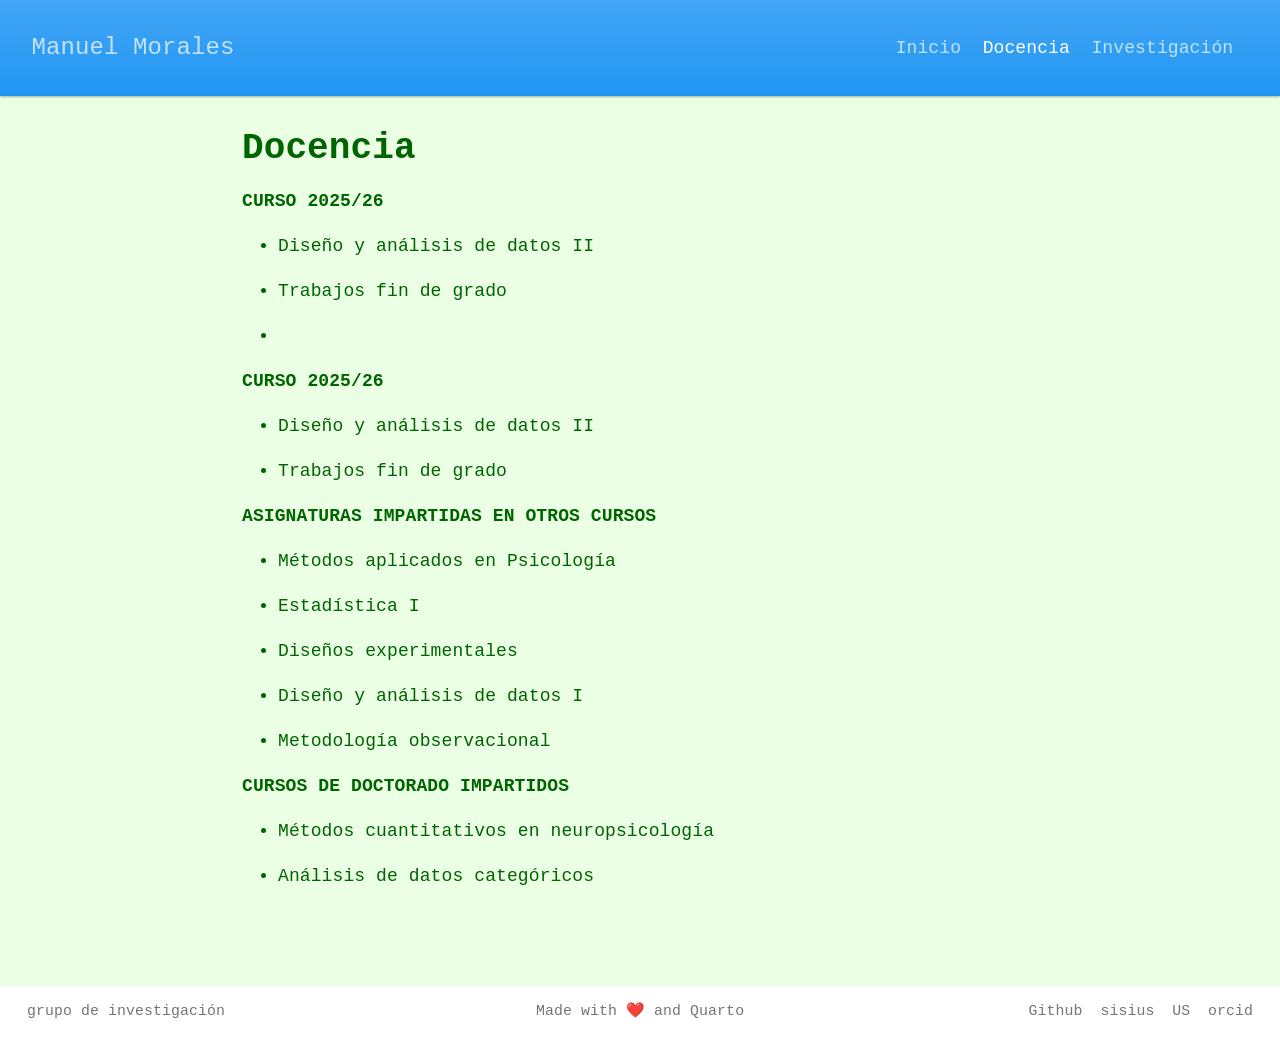
==== docs/Docencia.html @ 79dd4cff "Tercer añadido" ====
<!DOCTYPE html>
<html xmlns="http://www.w3.org/1999/xhtml" lang="en" xml:lang="en"><head>

<meta charset="utf-8">
<meta name="generator" content="quarto-1.8.26">

<meta name="viewport" content="width=device-width, initial-scale=1.0, user-scalable=yes">


<title>Docencia – Manuel Morales</title>
<style>
code{white-space: pre-wrap;}
span.smallcaps{font-variant: small-caps;}
div.columns{display: flex; gap: min(4vw, 1.5em);}
div.column{flex: auto; overflow-x: auto;}
div.hanging-indent{margin-left: 1.5em; text-indent: -1.5em;}
ul.task-list{list-style: none;}
ul.task-list li input[type="checkbox"] {
  width: 0.8em;
  margin: 0 0.8em 0.2em -1em; /* quarto-specific, see https://github.com/quarto-dev/quarto-cli/issues/4556 */ 
  vertical-align: middle;
}
</style>


<script src="site_libs/quarto-nav/quarto-nav.js"></script>
<script src="site_libs/quarto-nav/headroom.min.js"></script>
<script src="site_libs/clipboard/clipboard.min.js"></script>
<script src="site_libs/quarto-search/autocomplete.umd.js"></script>
<script src="site_libs/quarto-search/fuse.min.js"></script>
<script src="site_libs/quarto-search/quarto-search.js"></script>
<meta name="quarto:offset" content="./">
<script src="site_libs/quarto-html/quarto.js" type="module"></script>
<script src="site_libs/quarto-html/tabsets/tabsets.js" type="module"></script>
<script src="site_libs/quarto-html/axe/axe-check.js" type="module"></script>
<script src="site_libs/quarto-html/popper.min.js"></script>
<script src="site_libs/quarto-html/tippy.umd.min.js"></script>
<script src="site_libs/quarto-html/anchor.min.js"></script>
<link href="site_libs/quarto-html/tippy.css" rel="stylesheet">
<link href="site_libs/quarto-html/quarto-syntax-highlighting-587c61ba64f3a5504c4d52d930310e48.css" rel="stylesheet" id="quarto-text-highlighting-styles">
<script src="site_libs/bootstrap/bootstrap.min.js"></script>
<link href="site_libs/bootstrap/bootstrap-icons.css" rel="stylesheet">
<link href="site_libs/bootstrap/bootstrap-fd133e1d974201ea22ec0178de829fe8.min.css" rel="stylesheet" append-hash="true" id="quarto-bootstrap" data-mode="light">
<script id="quarto-search-options" type="application/json">{
  "location": "navbar",
  "copy-button": false,
  "collapse-after": 3,
  "panel-placement": "end",
  "type": "overlay",
  "limit": 50,
  "keyboard-shortcut": [
    "f",
    "/",
    "s"
  ],
  "show-item-context": false,
  "language": {
    "search-no-results-text": "No results",
    "search-matching-documents-text": "matching documents",
    "search-copy-link-title": "Copy link to search",
    "search-hide-matches-text": "Hide additional matches",
    "search-more-match-text": "more match in this document",
    "search-more-matches-text": "more matches in this document",
    "search-clear-button-title": "Clear",
    "search-text-placeholder": "",
    "search-detached-cancel-button-title": "Cancel",
    "search-submit-button-title": "Submit",
    "search-label": "Search"
  }
}</script>


<meta property="og:title" content="Docencia – Manuel Morales">
<meta property="og:description" content="">
<meta property="og:site_name" content="Manuel Morales">
</head>

<body class="nav-fixed fullcontent quarto-light">

<div id="quarto-search-results"></div>
  <header id="quarto-header" class="headroom fixed-top">
    <nav class="navbar navbar-expand-lg " data-bs-theme="dark">
      <div class="navbar-container container-fluid">
      <div class="navbar-brand-container mx-auto">
    <a class="navbar-brand" href="./index.html">
    <span class="navbar-title">Manuel Morales</span>
    </a>
  </div>
            <div id="quarto-search" class="" title="Search"></div>
          <button class="navbar-toggler" type="button" data-bs-toggle="collapse" data-bs-target="#navbarCollapse" aria-controls="navbarCollapse" role="menu" aria-expanded="false" aria-label="Toggle navigation" onclick="if (window.quartoToggleHeadroom) { window.quartoToggleHeadroom(); }">
  <span class="navbar-toggler-icon"></span>
</button>
          <div class="collapse navbar-collapse" id="navbarCollapse">
            <ul class="navbar-nav navbar-nav-scroll ms-auto">
  <li class="nav-item">
    <a class="nav-link" href="./index.html"> 
<span class="menu-text">Inicio</span></a>
  </li>  
  <li class="nav-item">
    <a class="nav-link active" href="./Docencia.html" aria-current="page"> 
<span class="menu-text">Docencia</span></a>
  </li>  
  <li class="nav-item">
    <a class="nav-link" href="./Investigación.html"> 
<span class="menu-text">Investigación</span></a>
  </li>  
</ul>
          </div> <!-- /navcollapse -->
            <div class="quarto-navbar-tools">
</div>
      </div> <!-- /container-fluid -->
    </nav>
</header>
<!-- content -->
<div id="quarto-content" class="quarto-container page-columns page-rows-contents page-layout-article page-navbar">
<!-- sidebar -->
<!-- margin-sidebar -->
    
<!-- main -->
<main class="content" id="quarto-document-content">

<header id="title-block-header" class="quarto-title-block default">
<div class="quarto-title">
<h1 class="title">Docencia</h1>
</div>



<div class="quarto-title-meta">

    
  
    
  </div>
  


</header>


<p><strong>CURSO 2025/26</strong></p>
<ul>
<li><p>Diseño y análisis de datos II</p></li>
<li><p>Trabajos fin de grado</p></li>
<li></li>
</ul>
<p><strong>CURSO 2025/26</strong></p>
<ul>
<li><p>Diseño y análisis de datos II</p></li>
<li><p>Trabajos fin de grado</p></li>
</ul>
<p><strong>ASIGNATURAS IMPARTIDAS EN OTROS CURSOS</strong></p>
<ul>
<li><p>Métodos aplicados en Psicología</p></li>
<li><p>Estadística I</p></li>
<li><p>Diseños experimentales</p></li>
<li><p>Diseño y análisis de datos I</p></li>
<li><p>Metodología observacional</p></li>
</ul>
<p><strong>CURSOS DE DOCTORADO IMPARTIDOS</strong></p>
<ul>
<li><p>Métodos cuantitativos en neuropsicología</p></li>
<li><p>Análisis de datos categóricos</p></li>
</ul>



<a onclick="window.scrollTo(0, 0); return false;" role="button" id="quarto-back-to-top"><i class="bi bi-arrow-up"></i> Back to top</a></main> <!-- /main -->
<script id="quarto-html-after-body" type="application/javascript">
  window.document.addEventListener("DOMContentLoaded", function (event) {
    const icon = "";
    const anchorJS = new window.AnchorJS();
    anchorJS.options = {
      placement: 'right',
      icon: icon
    };
    anchorJS.add('.anchored');
    const isCodeAnnotation = (el) => {
      for (const clz of el.classList) {
        if (clz.startsWith('code-annotation-')) {                     
          return true;
        }
      }
      return false;
    }
    const onCopySuccess = function(e) {
      // button target
      const button = e.trigger;
      // don't keep focus
      button.blur();
      // flash "checked"
      button.classList.add('code-copy-button-checked');
      var currentTitle = button.getAttribute("title");
      button.setAttribute("title", "Copied!");
      let tooltip;
      if (window.bootstrap) {
        button.setAttribute("data-bs-toggle", "tooltip");
        button.setAttribute("data-bs-placement", "left");
        button.setAttribute("data-bs-title", "Copied!");
        tooltip = new bootstrap.Tooltip(button, 
          { trigger: "manual", 
            customClass: "code-copy-button-tooltip",
            offset: [0, -8]});
        tooltip.show();    
      }
      setTimeout(function() {
        if (tooltip) {
          tooltip.hide();
          button.removeAttribute("data-bs-title");
          button.removeAttribute("data-bs-toggle");
          button.removeAttribute("data-bs-placement");
        }
        button.setAttribute("title", currentTitle);
        button.classList.remove('code-copy-button-checked');
      }, 1000);
      // clear code selection
      e.clearSelection();
    }
    const getTextToCopy = function(trigger) {
      const outerScaffold = trigger.parentElement.cloneNode(true);
      const codeEl = outerScaffold.querySelector('code');
      for (const childEl of codeEl.children) {
        if (isCodeAnnotation(childEl)) {
          childEl.remove();
        }
      }
      return codeEl.innerText;
    }
    const clipboard = new window.ClipboardJS('.code-copy-button:not([data-in-quarto-modal])', {
      text: getTextToCopy
    });
    clipboard.on('success', onCopySuccess);
    if (window.document.getElementById('quarto-embedded-source-code-modal')) {
      const clipboardModal = new window.ClipboardJS('.code-copy-button[data-in-quarto-modal]', {
        text: getTextToCopy,
        container: window.document.getElementById('quarto-embedded-source-code-modal')
      });
      clipboardModal.on('success', onCopySuccess);
    }
      var localhostRegex = new RegExp(/^(?:http|https):\/\/localhost\:?[0-9]*\//);
      var mailtoRegex = new RegExp(/^mailto:/);
        var filterRegex = new RegExp('/' + window.location.host + '/');
      var isInternal = (href) => {
          return filterRegex.test(href) || localhostRegex.test(href) || mailtoRegex.test(href);
      }
      // Inspect non-navigation links and adorn them if external
     var links = window.document.querySelectorAll('a[href]:not(.nav-link):not(.navbar-brand):not(.toc-action):not(.sidebar-link):not(.sidebar-item-toggle):not(.pagination-link):not(.no-external):not([aria-hidden]):not(.dropdown-item):not(.quarto-navigation-tool):not(.about-link)');
      for (var i=0; i<links.length; i++) {
        const link = links[i];
        if (!isInternal(link.href)) {
          // undo the damage that might have been done by quarto-nav.js in the case of
          // links that we want to consider external
          if (link.dataset.originalHref !== undefined) {
            link.href = link.dataset.originalHref;
          }
        }
      }
    function tippyHover(el, contentFn, onTriggerFn, onUntriggerFn) {
      const config = {
        allowHTML: true,
        maxWidth: 500,
        delay: 100,
        arrow: false,
        appendTo: function(el) {
            return el.parentElement;
        },
        interactive: true,
        interactiveBorder: 10,
        theme: 'quarto',
        placement: 'bottom-start',
      };
      if (contentFn) {
        config.content = contentFn;
      }
      if (onTriggerFn) {
        config.onTrigger = onTriggerFn;
      }
      if (onUntriggerFn) {
        config.onUntrigger = onUntriggerFn;
      }
      window.tippy(el, config); 
    }
    const noterefs = window.document.querySelectorAll('a[role="doc-noteref"]');
    for (var i=0; i<noterefs.length; i++) {
      const ref = noterefs[i];
      tippyHover(ref, function() {
        // use id or data attribute instead here
        let href = ref.getAttribute('data-footnote-href') || ref.getAttribute('href');
        try { href = new URL(href).hash; } catch {}
        const id = href.replace(/^#\/?/, "");
        const note = window.document.getElementById(id);
        if (note) {
          return note.innerHTML;
        } else {
          return "";
        }
      });
    }
    const xrefs = window.document.querySelectorAll('a.quarto-xref');
    const processXRef = (id, note) => {
      // Strip column container classes
      const stripColumnClz = (el) => {
        el.classList.remove("page-full", "page-columns");
        if (el.children) {
          for (const child of el.children) {
            stripColumnClz(child);
          }
        }
      }
      stripColumnClz(note)
      if (id === null || id.startsWith('sec-')) {
        // Special case sections, only their first couple elements
        const container = document.createElement("div");
        if (note.children && note.children.length > 2) {
          container.appendChild(note.children[0].cloneNode(true));
          for (let i = 1; i < note.children.length; i++) {
            const child = note.children[i];
            if (child.tagName === "P" && child.innerText === "") {
              continue;
            } else {
              container.appendChild(child.cloneNode(true));
              break;
            }
          }
          if (window.Quarto?.typesetMath) {
            window.Quarto.typesetMath(container);
          }
          return container.innerHTML
        } else {
          if (window.Quarto?.typesetMath) {
            window.Quarto.typesetMath(note);
          }
          return note.innerHTML;
        }
      } else {
        // Remove any anchor links if they are present
        const anchorLink = note.querySelector('a.anchorjs-link');
        if (anchorLink) {
          anchorLink.remove();
        }
        if (window.Quarto?.typesetMath) {
          window.Quarto.typesetMath(note);
        }
        if (note.classList.contains("callout")) {
          return note.outerHTML;
        } else {
          return note.innerHTML;
        }
      }
    }
    for (var i=0; i<xrefs.length; i++) {
      const xref = xrefs[i];
      tippyHover(xref, undefined, function(instance) {
        instance.disable();
        let url = xref.getAttribute('href');
        let hash = undefined; 
        if (url.startsWith('#')) {
          hash = url;
        } else {
          try { hash = new URL(url).hash; } catch {}
        }
        if (hash) {
          const id = hash.replace(/^#\/?/, "");
          const note = window.document.getElementById(id);
          if (note !== null) {
            try {
              const html = processXRef(id, note.cloneNode(true));
              instance.setContent(html);
            } finally {
              instance.enable();
              instance.show();
            }
          } else {
            // See if we can fetch this
            fetch(url.split('#')[0])
            .then(res => res.text())
            .then(html => {
              const parser = new DOMParser();
              const htmlDoc = parser.parseFromString(html, "text/html");
              const note = htmlDoc.getElementById(id);
              if (note !== null) {
                const html = processXRef(id, note);
                instance.setContent(html);
              } 
            }).finally(() => {
              instance.enable();
              instance.show();
            });
          }
        } else {
          // See if we can fetch a full url (with no hash to target)
          // This is a special case and we should probably do some content thinning / targeting
          fetch(url)
          .then(res => res.text())
          .then(html => {
            const parser = new DOMParser();
            const htmlDoc = parser.parseFromString(html, "text/html");
            const note = htmlDoc.querySelector('main.content');
            if (note !== null) {
              // This should only happen for chapter cross references
              // (since there is no id in the URL)
              // remove the first header
              if (note.children.length > 0 && note.children[0].tagName === "HEADER") {
                note.children[0].remove();
              }
              const html = processXRef(null, note);
              instance.setContent(html);
            } 
          }).finally(() => {
            instance.enable();
            instance.show();
          });
        }
      }, function(instance) {
      });
    }
        let selectedAnnoteEl;
        const selectorForAnnotation = ( cell, annotation) => {
          let cellAttr = 'data-code-cell="' + cell + '"';
          let lineAttr = 'data-code-annotation="' +  annotation + '"';
          const selector = 'span[' + cellAttr + '][' + lineAttr + ']';
          return selector;
        }
        const selectCodeLines = (annoteEl) => {
          const doc = window.document;
          const targetCell = annoteEl.getAttribute("data-target-cell");
          const targetAnnotation = annoteEl.getAttribute("data-target-annotation");
          const annoteSpan = window.document.querySelector(selectorForAnnotation(targetCell, targetAnnotation));
          const lines = annoteSpan.getAttribute("data-code-lines").split(",");
          const lineIds = lines.map((line) => {
            return targetCell + "-" + line;
          })
          let top = null;
          let height = null;
          let parent = null;
          if (lineIds.length > 0) {
              //compute the position of the single el (top and bottom and make a div)
              const el = window.document.getElementById(lineIds[0]);
              top = el.offsetTop;
              height = el.offsetHeight;
              parent = el.parentElement.parentElement;
            if (lineIds.length > 1) {
              const lastEl = window.document.getElementById(lineIds[lineIds.length - 1]);
              const bottom = lastEl.offsetTop + lastEl.offsetHeight;
              height = bottom - top;
            }
            if (top !== null && height !== null && parent !== null) {
              // cook up a div (if necessary) and position it 
              let div = window.document.getElementById("code-annotation-line-highlight");
              if (div === null) {
                div = window.document.createElement("div");
                div.setAttribute("id", "code-annotation-line-highlight");
                div.style.position = 'absolute';
                parent.appendChild(div);
              }
              div.style.top = top - 2 + "px";
              div.style.height = height + 4 + "px";
              div.style.left = 0;
              let gutterDiv = window.document.getElementById("code-annotation-line-highlight-gutter");
              if (gutterDiv === null) {
                gutterDiv = window.document.createElement("div");
                gutterDiv.setAttribute("id", "code-annotation-line-highlight-gutter");
                gutterDiv.style.position = 'absolute';
                const codeCell = window.document.getElementById(targetCell);
                const gutter = codeCell.querySelector('.code-annotation-gutter');
                gutter.appendChild(gutterDiv);
              }
              gutterDiv.style.top = top - 2 + "px";
              gutterDiv.style.height = height + 4 + "px";
            }
            selectedAnnoteEl = annoteEl;
          }
        };
        const unselectCodeLines = () => {
          const elementsIds = ["code-annotation-line-highlight", "code-annotation-line-highlight-gutter"];
          elementsIds.forEach((elId) => {
            const div = window.document.getElementById(elId);
            if (div) {
              div.remove();
            }
          });
          selectedAnnoteEl = undefined;
        };
          // Handle positioning of the toggle
      window.addEventListener(
        "resize",
        throttle(() => {
          elRect = undefined;
          if (selectedAnnoteEl) {
            selectCodeLines(selectedAnnoteEl);
          }
        }, 10)
      );
      function throttle(fn, ms) {
      let throttle = false;
      let timer;
        return (...args) => {
          if(!throttle) { // first call gets through
              fn.apply(this, args);
              throttle = true;
          } else { // all the others get throttled
              if(timer) clearTimeout(timer); // cancel #2
              timer = setTimeout(() => {
                fn.apply(this, args);
                timer = throttle = false;
              }, ms);
          }
        };
      }
        // Attach click handler to the DT
        const annoteDls = window.document.querySelectorAll('dt[data-target-cell]');
        for (const annoteDlNode of annoteDls) {
          annoteDlNode.addEventListener('click', (event) => {
            const clickedEl = event.target;
            if (clickedEl !== selectedAnnoteEl) {
              unselectCodeLines();
              const activeEl = window.document.querySelector('dt[data-target-cell].code-annotation-active');
              if (activeEl) {
                activeEl.classList.remove('code-annotation-active');
              }
              selectCodeLines(clickedEl);
              clickedEl.classList.add('code-annotation-active');
            } else {
              // Unselect the line
              unselectCodeLines();
              clickedEl.classList.remove('code-annotation-active');
            }
          });
        }
    const findCites = (el) => {
      const parentEl = el.parentElement;
      if (parentEl) {
        const cites = parentEl.dataset.cites;
        if (cites) {
          return {
            el,
            cites: cites.split(' ')
          };
        } else {
          return findCites(el.parentElement)
        }
      } else {
        return undefined;
      }
    };
    var bibliorefs = window.document.querySelectorAll('a[role="doc-biblioref"]');
    for (var i=0; i<bibliorefs.length; i++) {
      const ref = bibliorefs[i];
      const citeInfo = findCites(ref);
      if (citeInfo) {
        tippyHover(citeInfo.el, function() {
          var popup = window.document.createElement('div');
          citeInfo.cites.forEach(function(cite) {
            var citeDiv = window.document.createElement('div');
            citeDiv.classList.add('hanging-indent');
            citeDiv.classList.add('csl-entry');
            var biblioDiv = window.document.getElementById('ref-' + cite);
            if (biblioDiv) {
              citeDiv.innerHTML = biblioDiv.innerHTML;
            }
            popup.appendChild(citeDiv);
          });
          return popup.innerHTML;
        });
      }
    }
  });
  </script>
</div> <!-- /content -->
<footer class="footer">
  <div class="nav-footer">
    <div class="nav-footer-left">
      <ul class="footer-items list-unstyled">
    <li class="nav-item">
    <a class="nav-link" href="https://investigacion.us.es/sisius/sis_depgrupos.php?ct=&amp;cs=&amp;seltext=CTS-153&amp;selfield=CodPAI">
<p>grupo de investigación</p>
</a>
  </li>  
</ul>
    </div>   
    <div class="nav-footer-center">
<p>Made with ❤️ and Quarto</p>
</div>
    <div class="nav-footer-right">
      <ul class="footer-items list-unstyled">
    <li class="nav-item">
    <a class="nav-link" href="https://github.com/manu2714">
<p>Github</p>
</a>
  </li>  
    <li class="nav-item">
    <a class="nav-link" href="https://investigacion.us.es/sisius/sis_showpub.php?idpers=1694">
<p>sisius</p>
</a>
  </li>  
    <li class="nav-item">
    <a class="nav-link" href="http://www.us.es">
<p>US</p>
</a>
  </li>  
    <li class="nav-item">
    <a class="nav-link" href="https://orcid.org/0000-0002-2690-2542">
<p>orcid</p>
</a>
  </li>  
</ul>
    </div>
  </div>
</footer>




</body></html>
---- docs/site_libs/quarto-html/quarto-syntax-highlighting-587c61ba64f3a5504c4d52d930310e48.css ----
/* quarto syntax highlight colors */
:root {
  --quarto-hl-ot-color: #003B4F;
  --quarto-hl-at-color: #657422;
  --quarto-hl-ss-color: #20794D;
  --quarto-hl-an-color: #5E5E5E;
  --quarto-hl-fu-color: #4758AB;
  --quarto-hl-st-color: #20794D;
  --quarto-hl-cf-color: #003B4F;
  --quarto-hl-op-color: #5E5E5E;
  --quarto-hl-er-color: #AD0000;
  --quarto-hl-bn-color: #AD0000;
  --quarto-hl-al-color: #AD0000;
  --quarto-hl-va-color: #111111;
  --quarto-hl-bu-color: inherit;
  --quarto-hl-ex-color: inherit;
  --quarto-hl-pp-color: #AD0000;
  --quarto-hl-in-color: #5E5E5E;
  --quarto-hl-vs-color: #20794D;
  --quarto-hl-wa-color: #5E5E5E;
  --quarto-hl-do-color: #5E5E5E;
  --quarto-hl-im-color: #00769E;
  --quarto-hl-ch-color: #20794D;
  --quarto-hl-dt-color: #AD0000;
  --quarto-hl-fl-color: #AD0000;
  --quarto-hl-co-color: #5E5E5E;
  --quarto-hl-cv-color: #5E5E5E;
  --quarto-hl-cn-color: #8f5902;
  --quarto-hl-sc-color: #5E5E5E;
  --quarto-hl-dv-color: #AD0000;
  --quarto-hl-kw-color: #003B4F;
}

/* other quarto variables */
:root {
  --quarto-font-monospace: SFMono-Regular, Menlo, Monaco, Consolas, "Liberation Mono", "Courier New", monospace;
}

/* syntax highlight based on Pandoc's rules */
pre > code.sourceCode > span {
  color: #003B4F;
}

code.sourceCode > span {
  color: #003B4F;
}

div.sourceCode,
div.sourceCode pre.sourceCode {
  color: #003B4F;
}

/* Normal */
code span {
  color: #003B4F;
}

/* Alert */
code span.al {
  color: #AD0000;
  font-style: inherit;
}

/* Annotation */
code span.an {
  color: #5E5E5E;
  font-style: inherit;
}

/* Attribute */
code span.at {
  color: #657422;
  font-style: inherit;
}

/* BaseN */
code span.bn {
  color: #AD0000;
  font-style: inherit;
}

/* BuiltIn */
code span.bu {
  font-style: inherit;
}

/* ControlFlow */
code span.cf {
  color: #003B4F;
  font-weight: bold;
  font-style: inherit;
}

/* Char */
code span.ch {
  color: #20794D;
  font-style: inherit;
}

/* Constant */
code span.cn {
  color: #8f5902;
  font-style: inherit;
}

/* Comment */
code span.co {
  color: #5E5E5E;
  font-style: inherit;
}

/* CommentVar */
code span.cv {
  color: #5E5E5E;
  font-style: italic;
}

/* Documentation */
code span.do {
  color: #5E5E5E;
  font-style: italic;
}

/* DataType */
code span.dt {
  color: #AD0000;
  font-style: inherit;
}

/* DecVal */
code span.dv {
  color: #AD0000;
  font-style: inherit;
}

/* Error */
code span.er {
  color: #AD0000;
  font-style: inherit;
}

/* Extension */
code span.ex {
  font-style: inherit;
}

/* Float */
code span.fl {
  color: #AD0000;
  font-style: inherit;
}

/* Function */
code span.fu {
  color: #4758AB;
  font-style: inherit;
}

/* Import */
code span.im {
  color: #00769E;
  font-style: inherit;
}

/* Information */
code span.in {
  color: #5E5E5E;
  font-style: inherit;
}

/* Keyword */
code span.kw {
  color: #003B4F;
  font-weight: bold;
  font-style: inherit;
}

/* Operator */
code span.op {
  color: #5E5E5E;
  font-style: inherit;
}

/* Other */
code span.ot {
  color: #003B4F;
  font-style: inherit;
}

/* Preprocessor */
code span.pp {
  color: #AD0000;
  font-style: inherit;
}

/* SpecialChar */
code span.sc {
  color: #5E5E5E;
  font-style: inherit;
}

/* SpecialString */
code span.ss {
  color: #20794D;
  font-style: inherit;
}

/* String */
code span.st {
  color: #20794D;
  font-style: inherit;
}

/* Variable */
code span.va {
  color: #111111;
  font-style: inherit;
}

/* VerbatimString */
code span.vs {
  color: #20794D;
  font-style: inherit;
}

/* Warning */
code span.wa {
  color: #5E5E5E;
  font-style: italic;
}

.prevent-inlining {
  content: "</";
}

/*# sourceMappingURL=2dce1cc6c82594539e1579de68416b47.css.map */
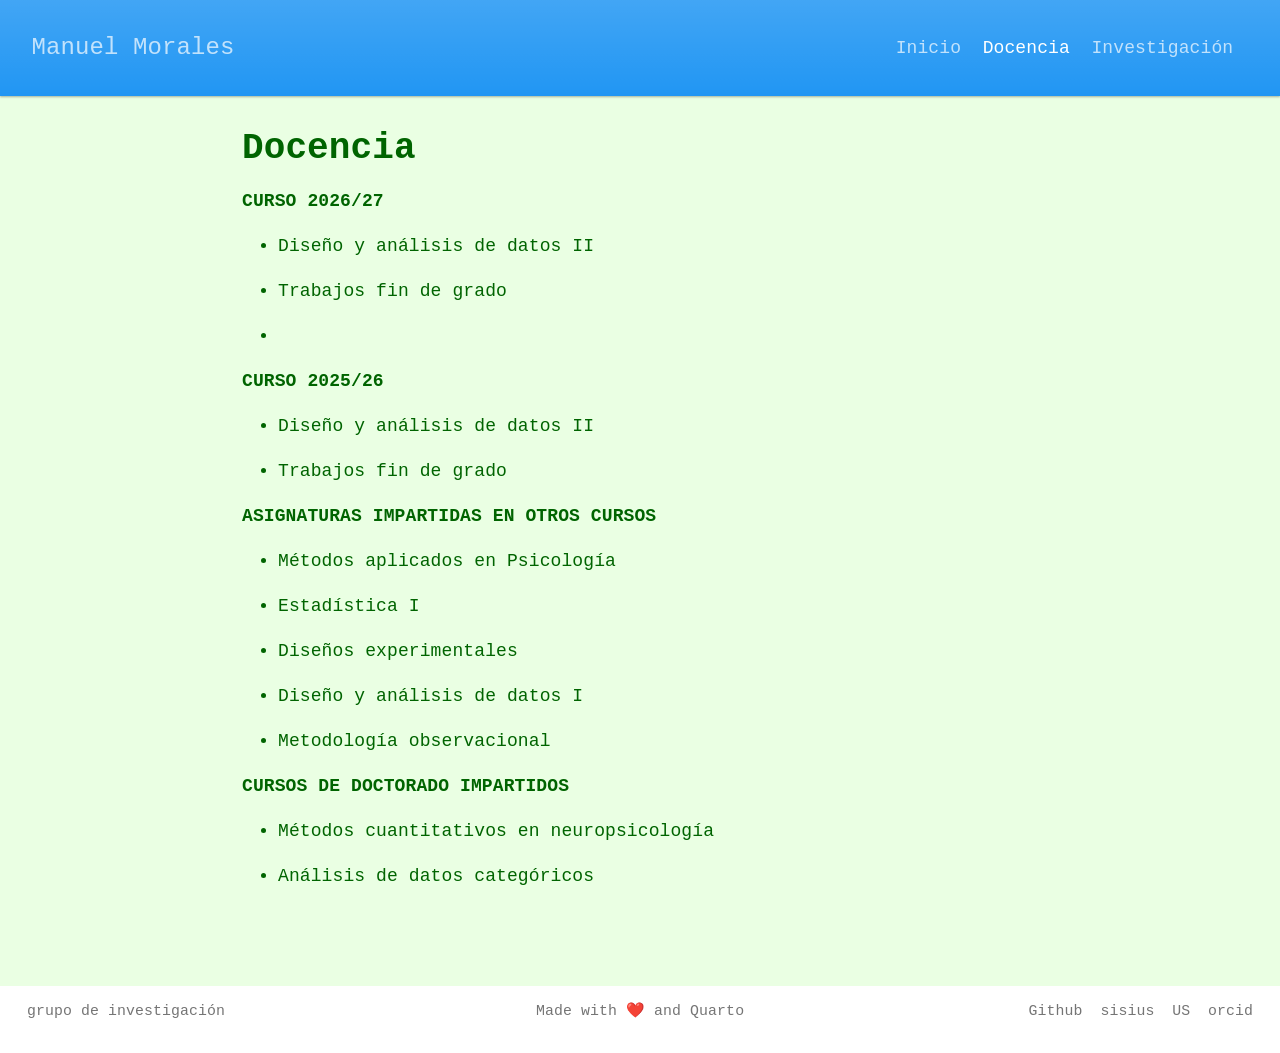
==== commit a645540e: "Actualizao web" ====
--- a/docs/Docencia.html
+++ b/docs/Docencia.html
@@ -138,7 +138,7 @@
 </header>
 
 
-<p><strong>CURSO 2025/26</strong></p>
+<p><strong>CURSO 2026/27</strong></p>
 <ul>
 <li><p>Diseño y análisis de datos II</p></li>
 <li><p>Trabajos fin de grado</p></li>
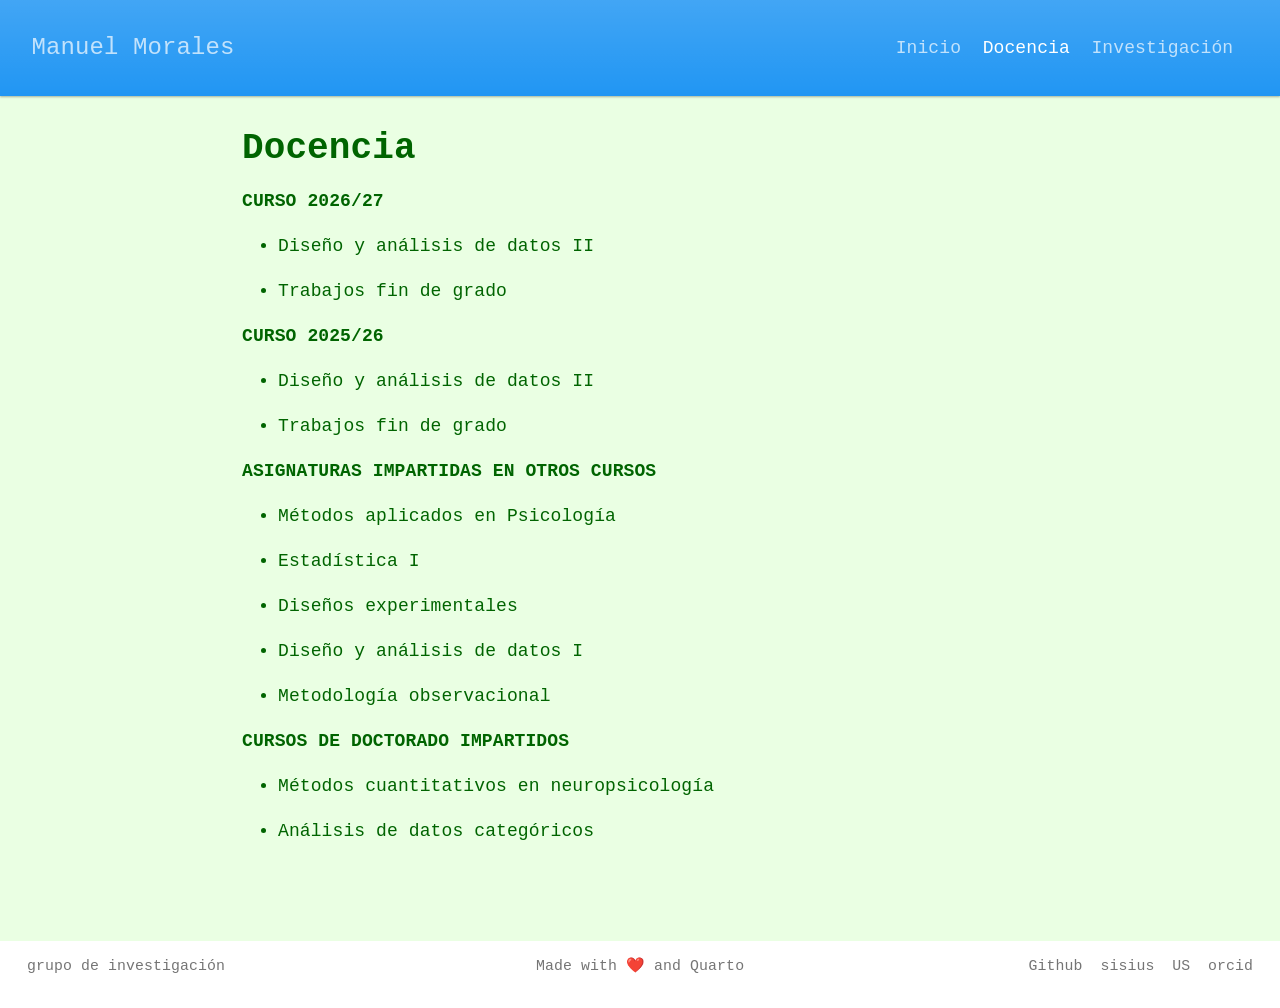
==== commit 3ed704b8: "cambio pequeño" ====
--- a/docs/Docencia.html
+++ b/docs/Docencia.html
@@ -142,7 +142,6 @@
 <ul>
 <li><p>Diseño y análisis de datos II</p></li>
 <li><p>Trabajos fin de grado</p></li>
-<li></li>
 </ul>
 <p><strong>CURSO 2025/26</strong></p>
 <ul>
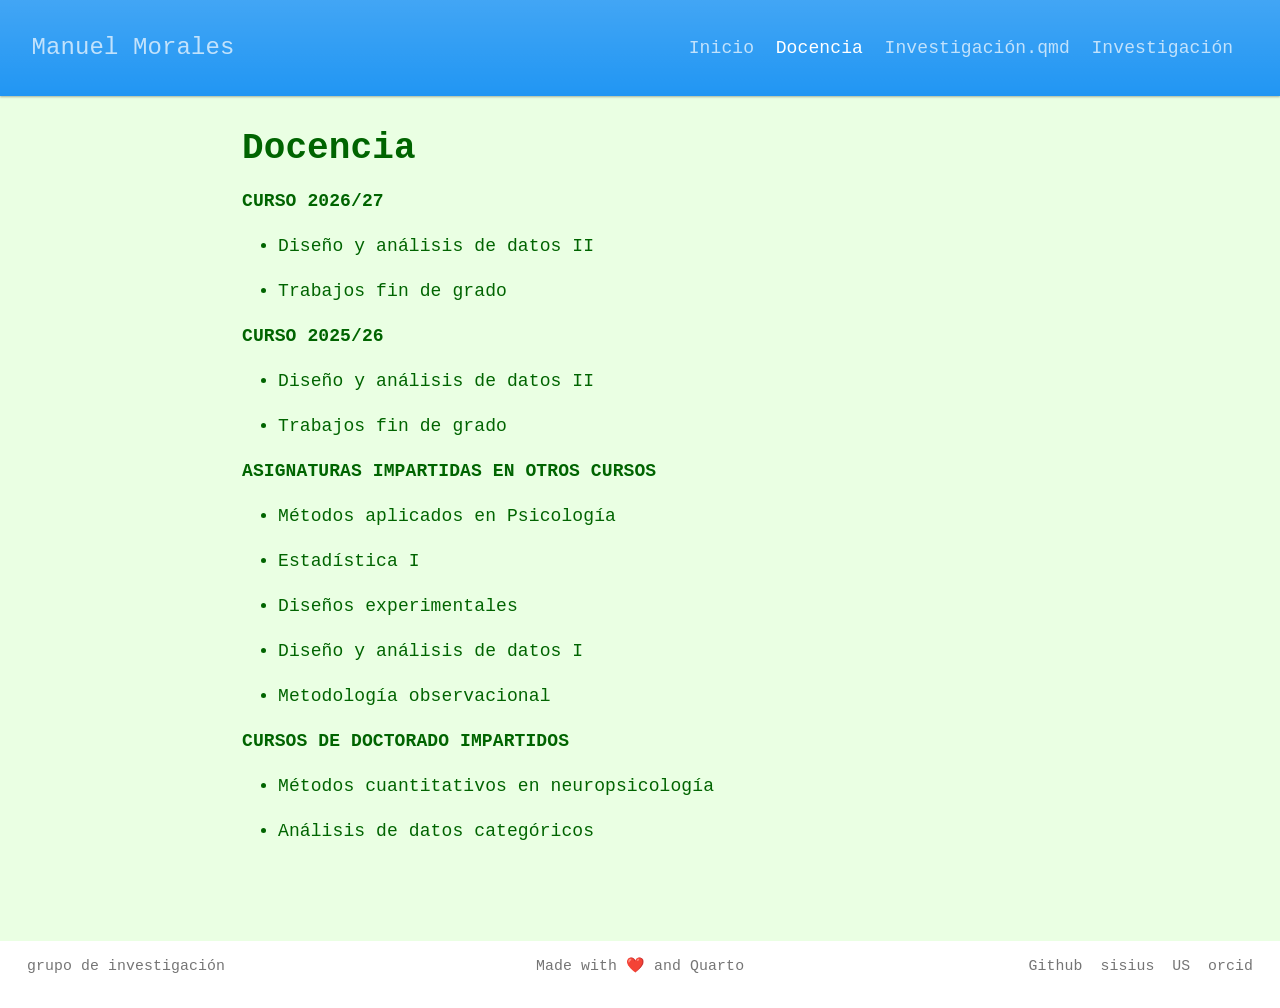
==== commit 54611c85: "Unifico pag de invest." ====
--- a/docs/Docencia.html
+++ b/docs/Docencia.html
@@ -40,7 +40,7 @@
 <link href="site_libs/quarto-html/quarto-syntax-highlighting-587c61ba64f3a5504c4d52d930310e48.css" rel="stylesheet" id="quarto-text-highlighting-styles">
 <script src="site_libs/bootstrap/bootstrap.min.js"></script>
 <link href="site_libs/bootstrap/bootstrap-icons.css" rel="stylesheet">
-<link href="site_libs/bootstrap/bootstrap-fd133e1d974201ea22ec0178de829fe8.min.css" rel="stylesheet" append-hash="true" id="quarto-bootstrap" data-mode="light">
+<link href="site_libs/bootstrap/bootstrap-41d0324808984e960946d1bd805242bb.min.css" rel="stylesheet" append-hash="true" id="quarto-bootstrap" data-mode="light">
 <script id="quarto-search-options" type="application/json">{
   "location": "navbar",
   "copy-button": false,
@@ -101,7 +101,12 @@
 <span class="menu-text">Docencia</span></a>
   </li>  
   <li class="nav-item">
-    <a class="nav-link" href="./Investigación.html"> 
+    <span class="nav-link">
+<span class="menu-text">Investigación.qmd</span>
+    </span>
+  </li>  
+  <li class="nav-item">
+    <a class="nav-link" href="./investigacion.html"> 
 <span class="menu-text">Investigación</span></a>
   </li>  
 </ul>
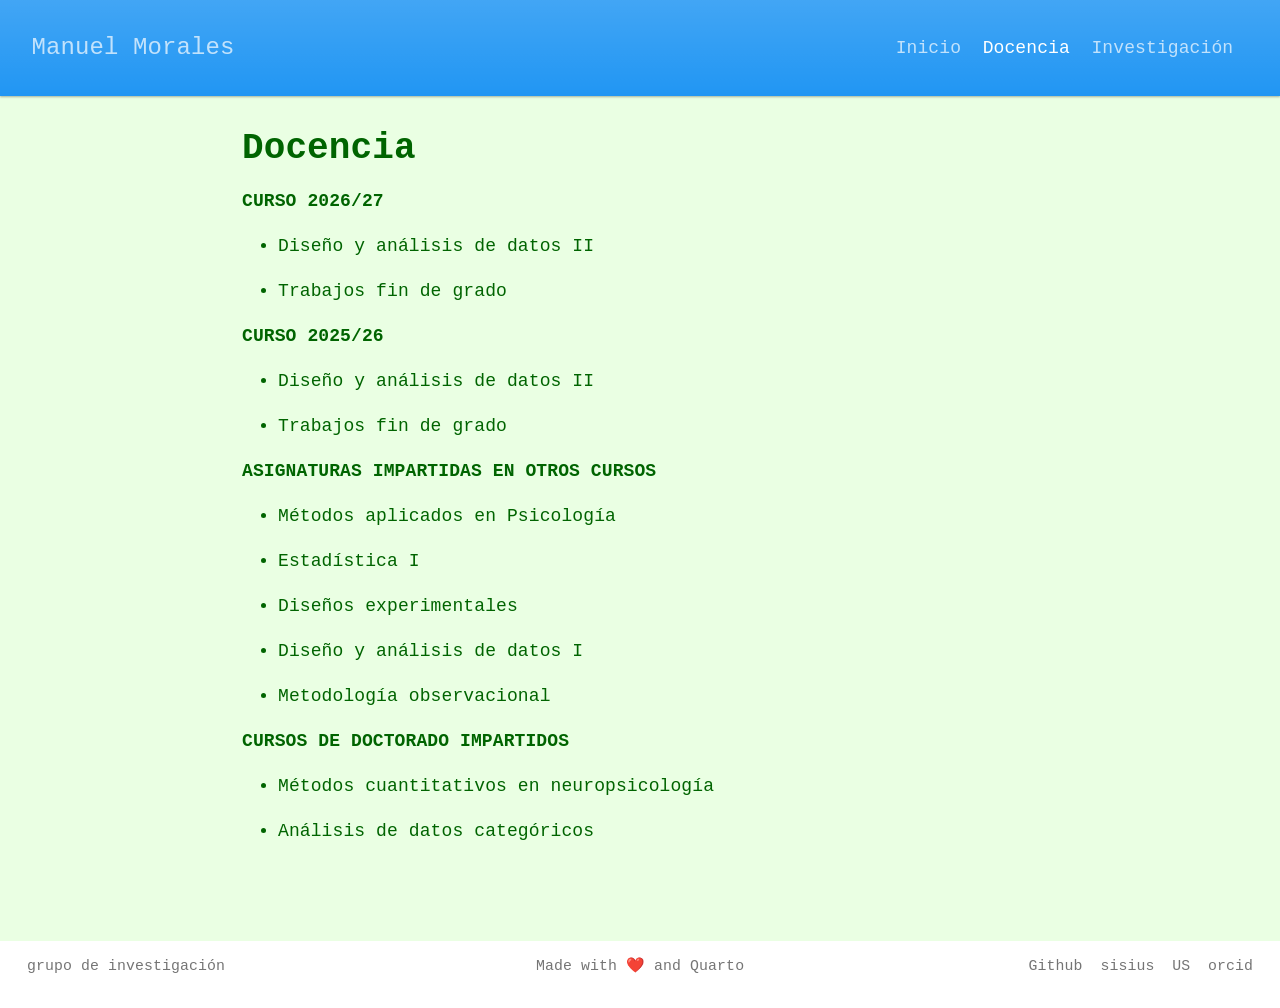
==== commit 3aa2f2d0: "Corrijo inv." ====
--- a/docs/Docencia.html
+++ b/docs/Docencia.html
@@ -99,11 +99,6 @@
   <li class="nav-item">
     <a class="nav-link active" href="./Docencia.html" aria-current="page"> 
 <span class="menu-text">Docencia</span></a>
-  </li>  
-  <li class="nav-item">
-    <span class="nav-link">
-<span class="menu-text">Investigación.qmd</span>
-    </span>
   </li>  
   <li class="nav-item">
     <a class="nav-link" href="./investigacion.html"> 
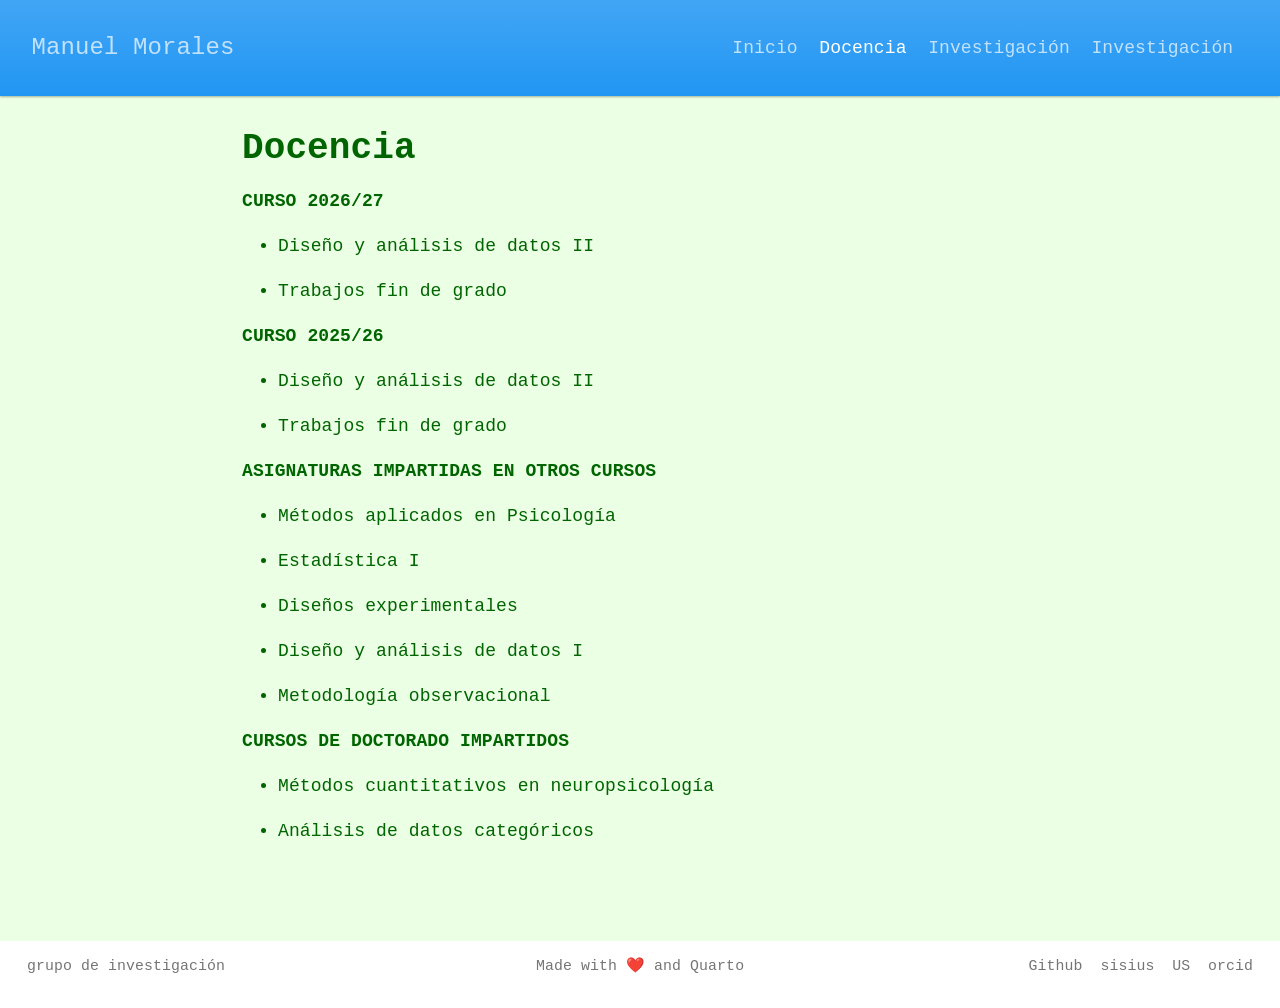
==== commit 75ca246f: "regenero"" ====
--- a/docs/Docencia.html
+++ b/docs/Docencia.html
@@ -99,6 +99,11 @@
   <li class="nav-item">
     <a class="nav-link active" href="./Docencia.html" aria-current="page"> 
 <span class="menu-text">Docencia</span></a>
+  </li>  
+  <li class="nav-item">
+    <span class="nav-link">
+<span class="menu-text">Investigación</span>
+    </span>
   </li>  
   <li class="nav-item">
     <a class="nav-link" href="./investigacion.html"> 
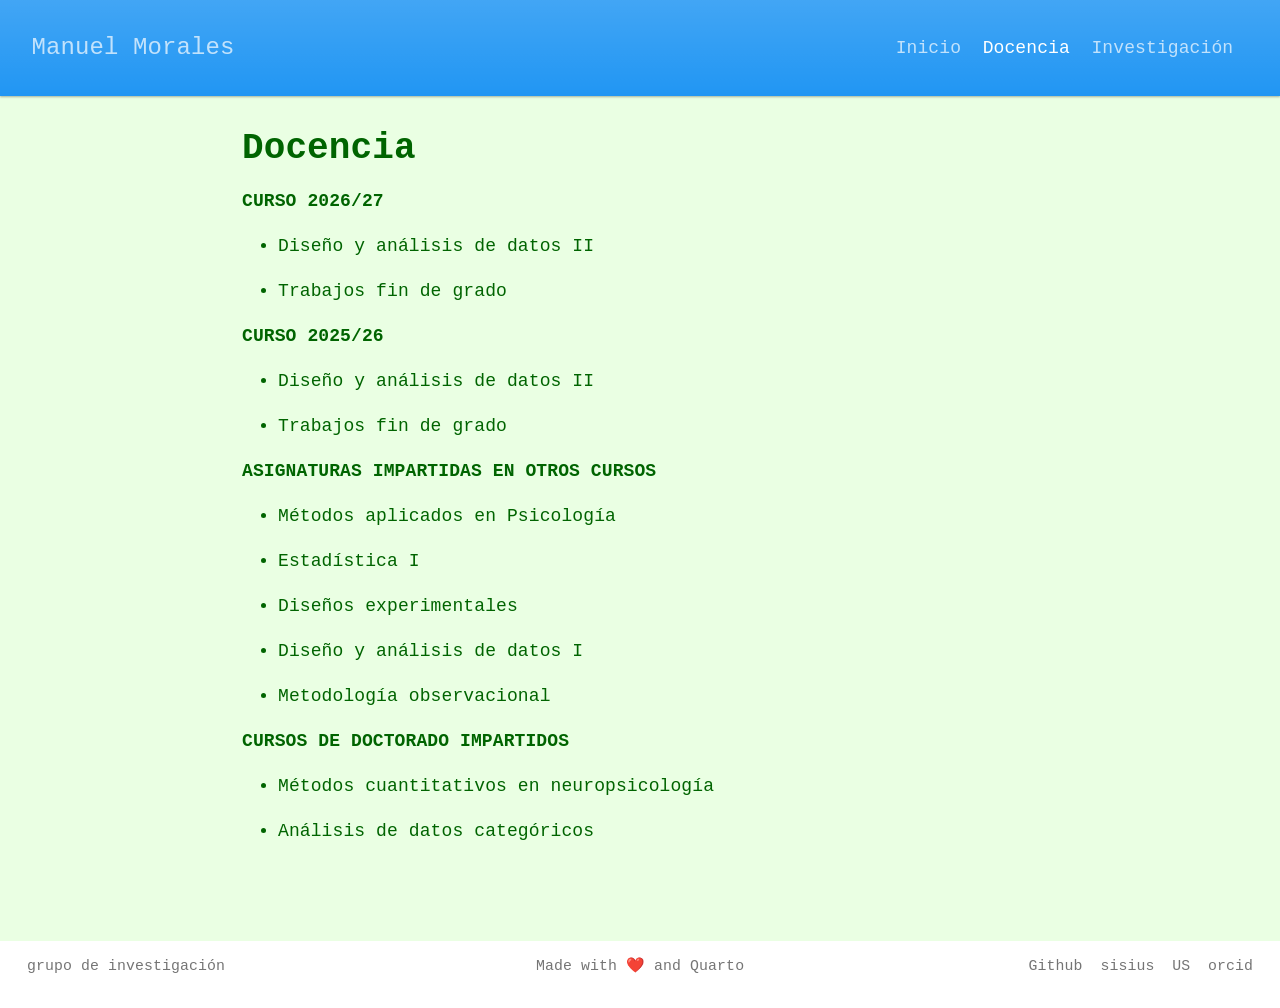
==== commit f6ceda9f: "Regenero desde cero" ====
--- a/docs/Docencia.html
+++ b/docs/Docencia.html
@@ -99,11 +99,6 @@
   <li class="nav-item">
     <a class="nav-link active" href="./Docencia.html" aria-current="page"> 
 <span class="menu-text">Docencia</span></a>
-  </li>  
-  <li class="nav-item">
-    <span class="nav-link">
-<span class="menu-text">Investigación</span>
-    </span>
   </li>  
   <li class="nav-item">
     <a class="nav-link" href="./investigacion.html"> 
